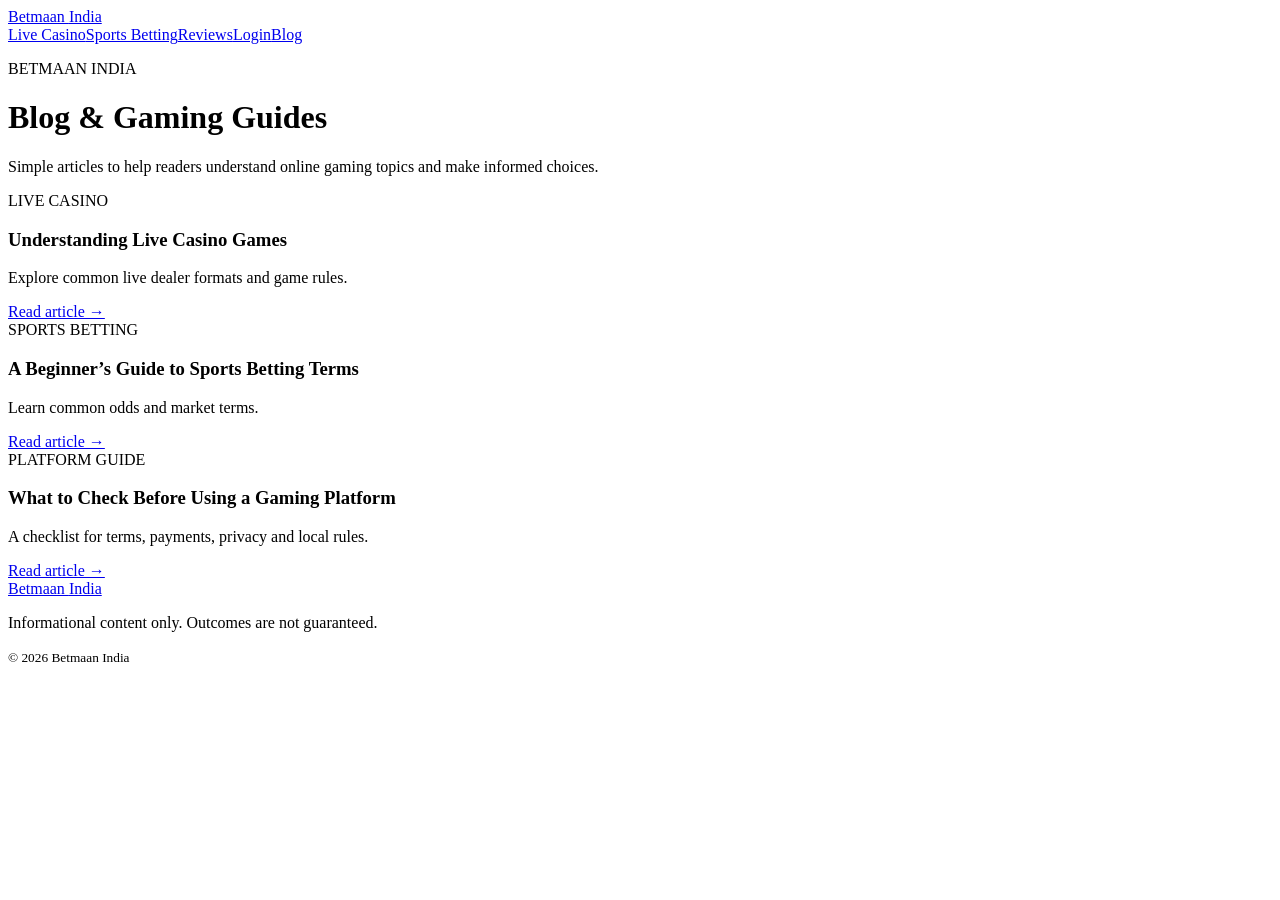
==== blog.html @ 7568155d "Add files via upload" ====
<!doctype html><html lang="en"><head><meta charset="utf-8"><meta name="viewport" content="width=device-width,initial-scale=1"><title>Betmaan India Blog | Gaming Guides</title><meta name="description" content="Browse Betmaan India articles about live casino games, sports betting terms and responsible gaming."><link rel="stylesheet" href="/assets/style.css"></head><body><header><div class="wrap nav"><a class="logo" href="/">Betmaan <span>India</span></a><nav><a href="https://betmaanreviews.com/betmaan-live-casino/">Live Casino</a><a href="https://betmaanreviews.com/betmaan-sports-betting/">Sports Betting</a><a href="https://betmaanreviews.com/betmaan-reviews/">Reviews</a><a href="https://betmaanreviews.com/betmaan-login/">Login</a><a href="/blog.html">Blog</a></nav></div></header><main class="wrap section"><div class="center"><p class="eyebrow">BETMAAN INDIA</p><h1>Blog & Gaming Guides</h1><p>Simple articles to help readers understand online gaming topics and make informed choices.</p></div><div class="cards">
<article><div class="cardart red">LIVE CASINO</div><div class="pad"><h3>Understanding Live Casino Games</h3><p>Explore common live dealer formats and game rules.</p><a href="/articles/understanding-live-casino.html">Read article →</a></div></article>
<article><div class="cardart blue">SPORTS BETTING</div><div class="pad"><h3>A Beginner’s Guide to Sports Betting Terms</h3><p>Learn common odds and market terms.</p><a href="/articles/sports-betting-basics.html">Read article →</a></div></article>
<article><div class="cardart gold">PLATFORM GUIDE</div><div class="pad"><h3>What to Check Before Using a Gaming Platform</h3><p>A checklist for terms, payments, privacy and local rules.</p><a href="/articles/platform-checklist.html">Read article →</a></div></article>
</div></main><footer><div class="wrap foot"><a class="logo" href="/">Betmaan <span>India</span></a><p>Informational content only. Outcomes are not guaranteed.</p><small>© 2026 Betmaan India</small></div></footer></body></html>
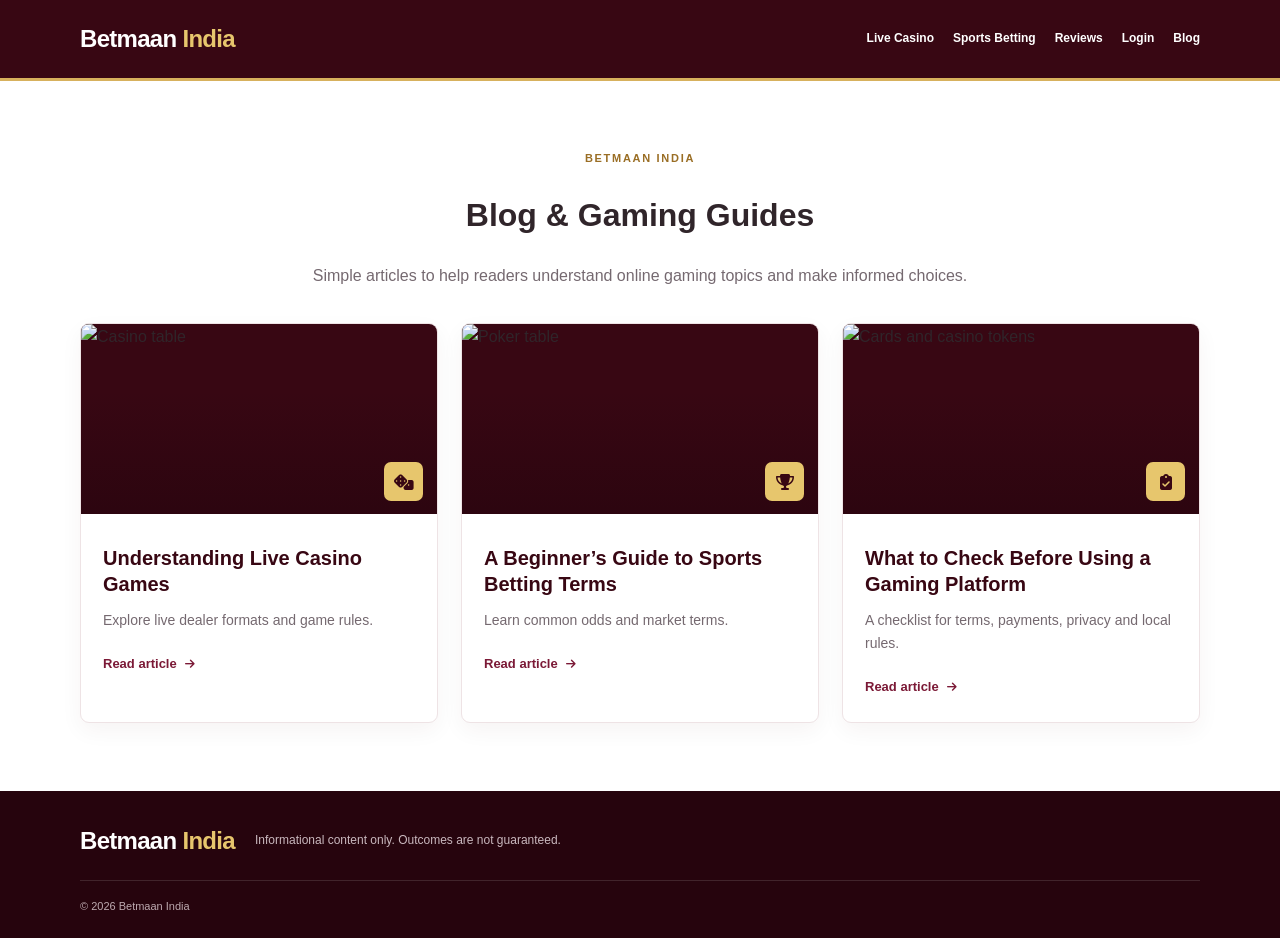
==== commit 1307a84f: "Add files via upload" ====
--- a/blog.html
+++ b/blog.html
@@ -1,5 +1 @@
-<!doctype html><html lang="en"><head><meta charset="utf-8"><meta name="viewport" content="width=device-width,initial-scale=1"><title>Betmaan India Blog | Gaming Guides</title><meta name="description" content="Browse Betmaan India articles about live casino games, sports betting terms and responsible gaming."><link rel="stylesheet" href="/assets/style.css"></head><body><header><div class="wrap nav"><a class="logo" href="/">Betmaan <span>India</span></a><nav><a href="https://betmaanreviews.com/betmaan-live-casino/">Live Casino</a><a href="https://betmaanreviews.com/betmaan-sports-betting/">Sports Betting</a><a href="https://betmaanreviews.com/betmaan-reviews/">Reviews</a><a href="https://betmaanreviews.com/betmaan-login/">Login</a><a href="/blog.html">Blog</a></nav></div></header><main class="wrap section"><div class="center"><p class="eyebrow">BETMAAN INDIA</p><h1>Blog & Gaming Guides</h1><p>Simple articles to help readers understand online gaming topics and make informed choices.</p></div><div class="cards">
-<article><div class="cardart red">LIVE CASINO</div><div class="pad"><h3>Understanding Live Casino Games</h3><p>Explore common live dealer formats and game rules.</p><a href="/articles/understanding-live-casino.html">Read article →</a></div></article>
-<article><div class="cardart blue">SPORTS BETTING</div><div class="pad"><h3>A Beginner’s Guide to Sports Betting Terms</h3><p>Learn common odds and market terms.</p><a href="/articles/sports-betting-basics.html">Read article →</a></div></article>
-<article><div class="cardart gold">PLATFORM GUIDE</div><div class="pad"><h3>What to Check Before Using a Gaming Platform</h3><p>A checklist for terms, payments, privacy and local rules.</p><a href="/articles/platform-checklist.html">Read article →</a></div></article>
-</div></main><footer><div class="wrap foot"><a class="logo" href="/">Betmaan <span>India</span></a><p>Informational content only. Outcomes are not guaranteed.</p><small>© 2026 Betmaan India</small></div></footer></body></html>+<!doctype html><html lang="en"><head><meta charset="utf-8"><meta name="viewport" content="width=device-width,initial-scale=1"><title>Betmaan India Blog | Gaming Guides</title><meta name="description" content="Browse Betmaan India articles about live casino games, sports betting terms and responsible gaming."><link rel="stylesheet" href="/assets/style.css"><link rel="stylesheet" href="https://cdnjs.cloudflare.com/ajax/libs/font-awesome/6.5.2/css/all.min.css"></head><body><header class="top"><div class="wrap nav"><a class="logo" href="/">Betmaan <em>India</em></a><nav><a href="https://betmaanreviews.com/betmaan-live-casino/">Live Casino</a><a href="https://betmaanreviews.com/betmaan-sports-betting/">Sports Betting</a><a href="https://betmaanreviews.com/betmaan-reviews/">Reviews</a><a href="https://betmaanreviews.com/betmaan-login/">Login</a><a href="/blog.html">Blog</a></nav></div></header><main class="wrap section"><div class="section-head"><p class="eyebrow">BETMAAN INDIA</p><h1>Blog &amp; Gaming Guides</h1><p>Simple articles to help readers understand online gaming topics and make informed choices.</p></div><div class="cards"><article class="card"><a class="thumb" href="/articles/understanding-live-casino.html"><img src="https://images.pexels.com/photos/7594313/pexels-photo-7594313.jpeg?auto=compress&cs=tinysrgb&w=900" alt="Casino table"><span class="thumb-icon"><i class="fa-solid fa-dice"></i></span></a><div class="pad"><h3>Understanding Live Casino Games</h3><p>Explore live dealer formats and game rules.</p><a class="read" href="/articles/understanding-live-casino.html">Read article <i class="fa-solid fa-arrow-right"></i></a></div></article><article class="card"><a class="thumb" href="/articles/sports-betting-basics.html"><img src="https://images.pexels.com/photos/7594304/pexels-photo-7594304.jpeg?auto=compress&cs=tinysrgb&w=900" alt="Poker table"><span class="thumb-icon"><i class="fa-solid fa-trophy"></i></span></a><div class="pad"><h3>A Beginner’s Guide to Sports Betting Terms</h3><p>Learn common odds and market terms.</p><a class="read" href="/articles/sports-betting-basics.html">Read article <i class="fa-solid fa-arrow-right"></i></a></div></article><article class="card"><a class="thumb" href="/articles/platform-checklist.html"><img src="https://images.pexels.com/photos/6963328/pexels-photo-6963328.jpeg?auto=compress&cs=tinysrgb&w=900" alt="Cards and casino tokens"><span class="thumb-icon"><i class="fa-solid fa-clipboard-check"></i></span></a><div class="pad"><h3>What to Check Before Using a Gaming Platform</h3><p>A checklist for terms, payments, privacy and local rules.</p><a class="read" href="/articles/platform-checklist.html">Read article <i class="fa-solid fa-arrow-right"></i></a></div></article></div></main><footer><div class="wrap footer"><a class="logo" href="/">Betmaan <em>India</em></a><p>Informational content only. Outcomes are not guaranteed.</p><small>© 2026 Betmaan India</small></div></footer></body></html>
--- a/assets/style.css
+++ b/assets/style.css
@@ -0,0 +1 @@
+*{box-sizing:border-box}html{scroll-behavior:smooth}body{margin:0;font:16px/1.65 Arial,Helvetica,sans-serif;color:#30252a;background:#fff}a{text-decoration:none;color:inherit}.wrap{width:min(1120px,92%);margin:auto}.top{background:#380713;color:#fff;border-bottom:3px solid #d7b15d}.nav{min-height:78px;display:flex;align-items:center;justify-content:space-between;gap:22px}.logo{font-size:24px;font-weight:800;white-space:nowrap;color:#fff;letter-spacing:-.7px}.logo em{font-style:normal;color:#e7c66d}.logo-mark{display:inline-grid;place-items:center;background:#e7c66d;color:#380713;width:32px;height:32px;border-radius:7px;font-size:15px;margin-right:7px}nav{display:flex;align-items:center;gap:19px;flex-wrap:wrap}nav a{font-size:12px;color:#fff;font-weight:700}nav a i{color:#e7c66d;margin-right:5px}.hero{background:linear-gradient(120deg,#f7f1ed,#fff 70%);padding:62px 0}.hero-grid{display:grid;grid-template-columns:1fr 1fr;gap:52px;align-items:center}.eyebrow{font-size:11px;letter-spacing:1.7px;color:#9a6e25;font-weight:800;margin:0 0 13px}.hero h1{font-size:clamp(34px,4vw,51px);line-height:1.12;letter-spacing:-1.4px;color:#380713;margin:0 0 20px}.lead{font-size:17px;color:#6d6065;margin:0 0 26px}.btn{display:inline-block;background:#380713;color:white;padding:13px 21px;border-radius:4px;font-size:14px;font-weight:700}.btn i{margin-left:12px;color:#e7c66d}.trustline{display:flex;gap:18px;flex-wrap:wrap;margin-top:22px;color:#74676c;font-size:11px}.trustline i{color:#987025;margin-right:5px}.hero-photo{height:360px;position:relative;border-radius:12px;overflow:hidden;box-shadow:0 20px 45px #3807132b;background:#380713}.hero-photo:after{content:"";position:absolute;inset:0;background:linear-gradient(0deg,#21030dcc,transparent 65%)}.hero-photo img{width:100%;height:100%;object-fit:cover}.photo-tag{position:absolute;z-index:1;bottom:20px;left:20px;display:flex;gap:12px;align-items:center;color:white;font-weight:700}.photo-tag>i{background:#e7c66d;color:#380713;border-radius:8px;padding:13px;font-size:20px}.photo-tag small{font-weight:400;color:#f3e4c4}.section{padding-top:68px;padding-bottom:68px}.section-head{text-align:center;max-width:690px;margin:0 auto 34px}.section-head h2,.about h2,.feature h2,.responsible h2{font-size:clamp(27px,3vw,35px);line-height:1.2;letter-spacing:-.7px;color:#380713;margin:0 0 12px}.section-head>p:last-child{color:#756970;margin:0}.cards{display:grid;grid-template-columns:repeat(3,1fr);gap:23px}.card{border:1px solid #eee3e5;border-radius:9px;overflow:hidden;background:#fff;box-shadow:0 8px 22px #3807130c;transition:transform .2s,box-shadow .2s}.card:hover{transform:translateY(-4px);box-shadow:0 16px 32px #38071318}.thumb{height:190px;display:block;position:relative;overflow:hidden;background:#380713}.thumb img{width:100%;height:100%;object-fit:cover;transition:transform .3s}.card:hover .thumb img{transform:scale(1.04)}.thumb:after{content:"";position:absolute;inset:35% 0 0;background:linear-gradient(transparent,#21030c80)}.thumb-icon{position:absolute;z-index:1;right:14px;bottom:13px;background:#e7c66d;color:#380713;width:39px;height:39px;display:grid;place-items:center;border-radius:7px}.pad{padding:22px}.category{font-size:10px;letter-spacing:1.5px;color:#987025;font-weight:800}.pad h3{font-size:20px;line-height:1.3;color:#380713;margin:9px 0 12px}.pad p{font-size:14px;color:#756970;margin:0 0 18px}.read{font-size:13px;font-weight:800;color:#7b1936}.read i{font-size:11px;margin-left:5px}.feature{background:#380713;color:#fff;padding:43px 0}.feature-inner{display:grid;grid-template-columns:auto 1fr .9fr;gap:25px;align-items:center}.feature .eyebrow{color:#e7c66d}.feature h2{color:white;margin:0}.feature-inner>p{color:#e1d0d5;margin:0;font-size:14px}.feature-icon,.about-icon,.resp-icon{width:58px;height:58px;display:grid;place-items:center;border-radius:12px;background:#e7c66d;color:#380713;font-size:23px}.about{display:grid;grid-template-columns:auto 1fr;gap:26px;align-items:start}.about p:not(.eyebrow){color:#6d6065;max-width:760px}.responsible{background:#f7f3f1;padding:43px 0}.responsible-inner{display:grid;grid-template-columns:auto 1fr;gap:25px;align-items:center}.responsible h2{margin:0 0 10px}.responsible p:not(.eyebrow){color:#6d6065;margin:0}.resp-icon{background:#eadcdd;color:#7b1936}footer{background:#26040d;color:#e9dfe2;padding:30px 0 22px}.footer{display:flex;align-items:center;gap:20px;flex-wrap:wrap}.footer p{font-size:12px;color:#c9b8be;margin:0 auto 0 0}.footer-links{display:flex;gap:16px}.footer-links a{font-size:12px}.footer small{width:100%;border-top:1px solid #ffffff20;padding-top:16px;color:#bdaab0;font-size:11px}.article-page{max-width:800px;margin:auto;padding:55px 0}.article-page h1{font-size:clamp(32px,4vw,45px);line-height:1.2;color:#380713}.article-page h2{color:#380713;margin-top:30px}.article-page p,.article-page li{color:#655a60}.callout{padding:16px;background:#f7f3f1;border-left:4px solid #d7b15d}@media(max-width:850px){.nav{padding:16px 0;align-items:flex-start;flex-direction:column}nav{gap:12px 16px}.hero-grid{grid-template-columns:1fr;gap:30px}.hero-photo{height:300px}.feature-inner{grid-template-columns:auto 1fr}.feature-inner>p{grid-column:2}.cards{grid-template-columns:1fr 1fr}}@media(max-width:560px){nav{gap:10px 13px}nav a{font-size:11px}.hero{padding:45px 0}.hero-photo{height:245px}.cards{grid-template-columns:1fr}.section{padding:48px 0}.feature-inner{grid-template-columns:1fr}.feature-inner>p{grid-column:auto}.about,.responsible-inner{grid-template-columns:1fr}.footer{align-items:flex-start;flex-direction:column}.footer p{margin:0}.footer-links{flex-wrap:wrap}}
